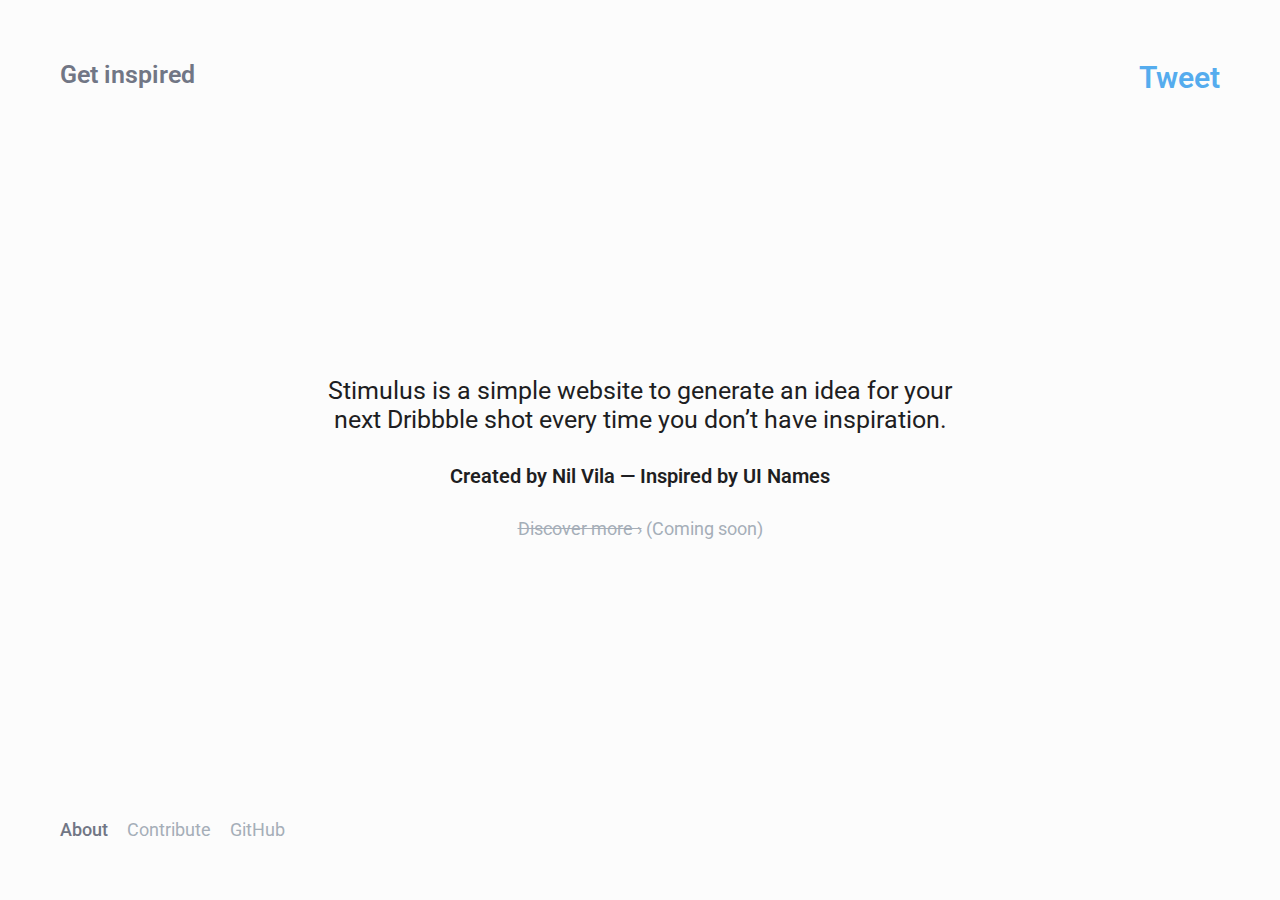
==== about/index.html @ d38072bb "v1.0 — New style and pages. jQuery-free" ====
<!DOCTYPE html>
<html>
<head>
  <title>Stimulus &mdash; Randomly generated ideas</title>

  <meta charset="utf-8" />
  <meta content="text/html; charset=utf-8" http-equiv="Content-Type">
  <meta http-equiv="X-UA-Compatible" content="IE=edge">

  <meta name="keywords" Content="stimulus, idea, inspiration, concept, ui, element, ui element, generate, random, dribbble, shot, next, spacebar, tap">
  <meta name="author" content="Nil Vila">
  <meta name="description" content="Stimulus is a simple website to generate an idea for your next Dribbble shot every time you don’t have inspiration">
  <meta name="viewport" content="width=device-width, initial-scale=1.0, maximum-scale=1.0, user-scalable=0" />

  <meta property="og:description" content="Stimulus is a simple website to generate an idea for your next Dribbble shot every time you don’t have inspiration" />
  <meta property="og:title" content="Stimulus - Randomly generated ideas" />
  <meta property="twitter:title" content="Stimulus - Randomly generated ideas" />

  <link rel="stylesheet" href="/assets/css/main.css">
  <link rel="stylesheet" href="https://fonts.googleapis.com/css?family=Roboto:400,500,700">
  <link rel="shortcut icon" href="/assets/favicon.png" type="image/png" />
</head>

  <body class="book black bg-white">

    <header class="bold">
      <a href="/stimulus/" class="xm gray brand">Get inspired</span>
      <a href="https://twitter.com/home?status=I%20did't%20have%20any%20idea%20for%20my%20Dribbble%20shot.%20Now,%20thanks%20to%20Stimulus,%20I%20have%20one%20http%3A//nilvila.ga/stimulus/" class="l twitter">Tweet</a>
    </header>

    <section class="center about">
      <p class="xm">
        Stimulus is a simple website to generate an idea for your next Dribbble shot every time you don&rsquo;t have inspiration.
      </p>
      <p class="bold author">
        <a href="//nilvila.ga" target="_blank">Created by Nil Vila</a>
        <a href="//uinames.com/" target="_blank">Inspired by UI Names</a>
      </p>
      <span class="s silver"><s>Discover more &rsaquo;</s> (Coming soon)</span>
    </section>

    <footer class="s silver">
      <span class="gray semi">About</span>
      <a href="//goo.gl/forms/y0oOOlNfV4">Contribute</a>
      <a href="//github.com/nil/stimulus" target="_blank">GitHub</a>
    </footer>

    <script>
      (function(i,s,o,g,r,a,m){i['GoogleAnalyticsObject']=r;i[r]=i[r]||function(){
      (i[r].q=i[r].q||[]).push(arguments)},i[r].l=1*new Date();a=s.createElement(o),
      m=s.getElementsByTagName(o)[0];a.async=1;a.src=g;m.parentNode.insertBefore(a,m)
      })(window,document,'script','//www.google-analytics.com/analytics.js','ga');
      ga('create', 'UA-71077941-1', 'auto');
      ga('send', 'pageview');
    </script>
    <script>
      (function(h,o,t,j,a,r){
        h.hj=h.hj||function(){(h.hj.q=h.hj.q||[]).push(arguments)};
        h._hjSettings={hjid:117685,hjsv:5};
        a=o.getElementsByTagName('head')[0];
        r=o.createElement('script');r.async=1;
        r.src=t+h._hjSettings.hjid+j+h._hjSettings.hjsv;
        a.appendChild(r);
      })(window,document,'//static.hotjar.com/c/hotjar-','.js?sv=');
    </script>

  </body>
</html>
---- assets/css/main.css ----
.black{color:#1E1E22}.gray{color:#717685}.silver{color:#A5AEB8}.white{color:#FCFCFC}.twitter{color:#55ACEE}.bg-black{background:#1E1E22}.bg-gray{background:#717685}.bg-silver{background:#A5AEB8}.bg-white{background:#FCFCFC}.bg-twitter{background:#55ACEE}.book{font-weight:400}.semi{font-weight:500}.bold{font-weight:600}.xxl{font-size:4.5em}.xl{font-size:2.5em}.l{font-size:1.5em}.xm{font-size:1.25em}.m{font-size:1.1em}.b{font-size:1em}.s{font-size:0.9em}.xs{font-size:0.5em}.left{text-align:left}.right{text-align:right}.center{text-align:center}*{padding:0;margin:0;box-sizing:border-box}html,body{height:100%;overflow:hidden;cursor:default}body{font-family:"Roboto","Helvetica","Arial",sans-serif;font-size:20px;display:-webkit-box;display:-webkit-flex;display:-ms-flexbox;display:flex;-webkit-box-orient:vertical;-webkit-box-direction:normal;-webkit-flex-direction:column;-ms-flex-direction:column;flex-direction:column;padding:3em;text-rendering:optimizeLegibility}a{color:inherit;text-decoration:none}a,.hidden{-webkit-transition:all 300ms cubic-bezier(0.3, 0.8, 0.6, 1);transition:all 300ms cubic-bezier(0.3, 0.8, 0.6, 1)}.hidden{opacity:0}@media (max-width: 950px){body{font-size:18px}}@media (max-width: 750px){body{font-size:15px}.xxl{font-size:3.7em}}@media (max-width: 650px){html{overflow-y:auto}body{padding:2em}.xxl{font-size:2.8em}.about{width:85% !important}.xm{font-size:1.1em}footer{text-align:center}}header{display:-webkit-box;display:-webkit-flex;display:-ms-flexbox;display:flex;-webkit-box-pack:justify;-webkit-justify-content:space-between;-ms-flex-pack:justify;justify-content:space-between}.brand{-webkit-user-select:none;-moz-user-select:none;-ms-user-select:none;user-select:none}.twitter:hover{color:#A5AEB8}section{display:-webkit-box;display:-webkit-flex;display:-ms-flexbox;display:flex;-webkit-box-orient:vertical;-webkit-box-direction:normal;-webkit-flex-direction:column;-ms-flex-direction:column;flex-direction:column;-webkit-box-pack:center;-webkit-justify-content:center;-ms-flex-pack:center;justify-content:center;-webkit-box-align:center;-webkit-align-items:center;-ms-flex-align:center;align-items:center;-webkit-box-flex:1;-webkit-flex:1;-ms-flex:1;flex:1}.about{width:31.5em;margin:0 auto}.author{margin:1.5em 0}.author a:not(:last-child):after{content:" \2014"}footer a:not(:last-child),footer span{margin-right:15px}footer a:hover{color:#1E1E22}
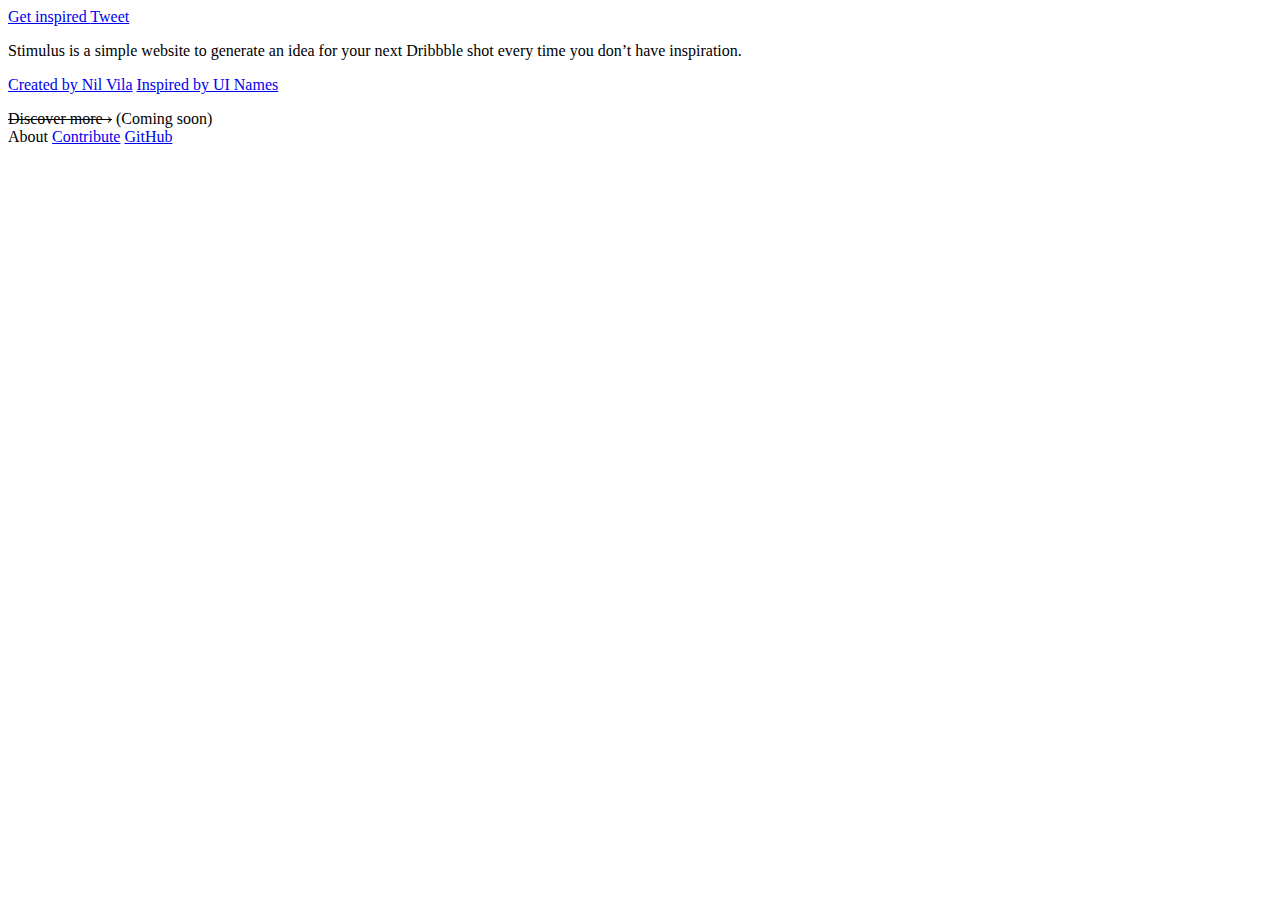
==== commit 0670319e: "v1.0 — New styles and pages. jQuery-free" ====
--- a/about/index.html
+++ b/about/index.html
@@ -16,9 +16,9 @@
   <meta property="og:title" content="Stimulus - Randomly generated ideas" />
   <meta property="twitter:title" content="Stimulus - Randomly generated ideas" />
 
-  <link rel="stylesheet" href="/assets/css/main.css">
+  <link rel="stylesheet" href="/stimulus/assets/css/main.css">
   <link rel="stylesheet" href="https://fonts.googleapis.com/css?family=Roboto:400,500,700">
-  <link rel="shortcut icon" href="/assets/favicon.png" type="image/png" />
+  <link rel="shortcut icon" href="/stimulus/assets/favicon.png" type="image/png" />
 </head>
 
   <body class="book black bg-white">
